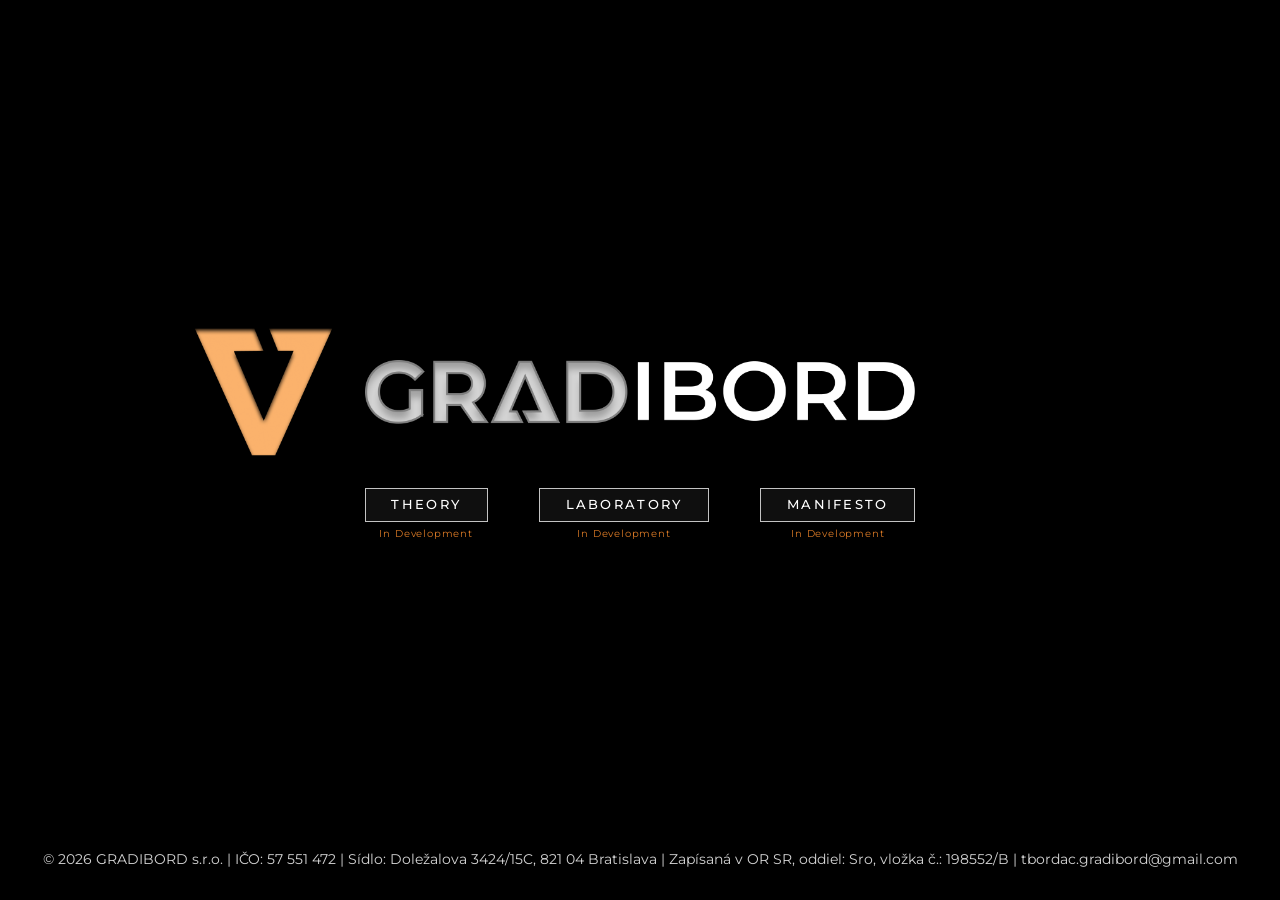
==== index.html @ 0e36bd1f "official landing page introduction" ====
<!DOCTYPE html>
<html lang="en">
<head>
  <meta charset="UTF-8" />
  <meta name="viewport" content="width=device-width, initial-scale=1.0" />
  <title>GRADIBORD</title>
  <link rel="icon" href="assets/img/nabla.svg" type="image/x-icon" />
  <link rel="stylesheet" href="style.css" />
</head>
<body>
  <div class="hero__bg" role="img" aria-label="Brand background"></div>
  <section class="hero" aria-label="Hero">

    <!-- Logo composition: Nabla (2× height) left of GRADIBORD, both vertically centred -->
    <div class="logo-group">
      <div class="nabla">
        <img src="assets/img/nabla.png" alt="Nabla symbol" />
      </div>
      <div class="brand-logo">
        <img src="assets/img/GRADIBORD.png" alt="GRADIBORD" />
      </div>
    </div>

    <!-- Navigation buttons with per-button captions -->
    <nav class="nav-buttons" aria-label="Main navigation">
      <div class="nav-item">
        <a href="theory.html" class="nav-btn">Theory</a>
        <p class="btn-caption">In Development</p>
      </div>

      <div class="nav-item">
        <a href="https://github.com/gradibord" class="nav-btn" target="_blank" rel="noopener noreferrer">Laboratory</a>
        <p class="btn-caption">In Development</p>
      </div>

      <div class="nav-item">
        <a href="manifesto.html" class="nav-btn">Manifesto</a>
        <p class="btn-caption">In Development</p>
      </div>
    </nav>

  </section>

  <footer>
    <p class="footer">&copy; 2026 GRADIBORD s.r.o. | IČO: 57 551 472 | Sídlo: Doležalova 3424/15C, 821 04 Bratislava | Zapísaná v OR SR, oddiel: Sro, vložka č.: 198552/B | tbordac.gradibord@gmail.com</p>
  </footer>

</body>
</html>
---- style.css ----
/* ── Google Font ─────────────────────────────────────────── */
@import url('https://fonts.googleapis.com/css2?family=Montserrat:wght@400;500&display=swap');
@import url('https://fonts.googleapis.com/css2?family=Inter:wght@400;500&display=swap');

/* ── Reset ───────────────────────────────────────────────── */
*, *::before, *::after {
  box-sizing: border-box;
  margin: 0;
  padding: 0;
}

html, body {
  height: 100%;
  width: 100%;
  overflow: auto;
}

body {
  font-family: 'Montserrat', sans-serif;
  background-color: #000;
}

/* ── Hero ────────────────────────────────────────────────── */
.hero {
  position: relative;
  width: 100%;
  height: 100vh;
  display: flex;
  align-items: center;
  justify-content: center;
  
  /* ── Center content ──────────────────────────────────────── */
  z-index: 1;
  flex-direction: column;
  gap: calc(var(--logo-gap) * 2); /* half of GRADIBORD height */
}

.hero__bg {
  position: absolute;
  inset: 0;
  background: url('assets/img/background.png') center center / cover no-repeat;
  z-index: -1;
}

.hero__bg::after {
  content: '';
  position: absolute;
  inset: 0;
  background: rgba(0, 0, 0, 0.35);
}

/* ── Logo composition ────────────────────────────────────── */
/*
  Nabla is positioned absolutely to the left of the brand logo.
  It is 2× the height of the brand logo and vertically centred
  on the brand logo's midpoint.
  Both logos share a common CSS custom property for the brand
  logo height so the 2× ratio is always maintained.
*/
:root {
  --brand-h: clamp(50px, 5vw, 110px);
  --logo-gap: calc(var(--brand-h) * 0.5);   /* half of GRADIBORD height */
  --btn-fs:   calc(var(--brand-h) * 0.2);  /* button font scales with logo */
  --caption-fs: calc(var(--brand-h) * 0.16); /* caption font scales with logo */
}

.logo-group {
  position: relative;     /* anchor for absolutely-positioned nabla */
  z-index: 1;
  display: inline-flex;   /* shrink-wrap to brand-logo width only */
  align-items: center;
}

/* Nabla is pulled out of the centered flow and floats to the left */
.nabla {
  position: absolute;
  right: 100%;
  margin-right: clamp(1rem, 2.5vw, 2rem);  /* mirrors the original gap */
  top: 50%;
  transform: translateY(-50%);
}

.nabla img {
  height: calc(var(--brand-h) * 2);
  width: auto;
  display: block;
}

.brand-logo img {
  height: var(--brand-h);
  width: auto;
  display: block;
}

/* ── Navigation buttons ──────────────────────────────── */
.nav-buttons {
    display: flex;
    flex-wrap: wrap;
    gap: clamp(0.75rem, 4vw, 4.5rem);
    justify-content: center;
    align-items: flex-start; /* align multiple nav-items consistently */
}

/* Group each button with its caption */
.nav-item {
  display: flex;
  flex-direction: column;
  align-items: center;
  gap: 0.35rem;
}

.nav-btn {
    display: inline-block;
    text-decoration: none;
    text-align: center;           /* always centre the label */
    color: #fff;
    letter-spacing: 0.18em;
    font-size: var(--btn-fs);
    font-weight: 500;
    text-transform: uppercase;
    padding: 0.65em 2em;
    border: 1.5px solid rgba(255, 255, 255, 0.75);
    background: rgba(255, 255, 255, 0.06);
    backdrop-filter: blur(6px);
    -webkit-backdrop-filter: blur(6px);
    cursor: pointer;
    transition: background 0.25s ease, border-color 0.25s ease, color 0.25s ease;
    white-space: nowrap;
}

.nav-btn:hover,
.nav-btn:focus-visible {
  background: rgba(255, 255, 255, 0.8);
  border-color: #3a3a3a;
  color: #3a3a3a;
  outline: none;
}

/* ── "In Development" caption ────────────────────────────── */
.btn-caption {
  font-family: 'Montserrat', sans-serif;
  font-weight: 400;                /* Regular */
  font-size: var(--caption-fs);
  color: #D97925;
  letter-spacing: 0.08em;
  text-align: center;
  margin: 0; /* spacing controlled by .nav-item gap */
}

/* ── Footer ─────────────────────────────────────────────── */
footer {
  position: fixed;
  bottom: 0;
  left: 0;
  right: 0;
  display: flex;
  justify-content: center;
  align-items: center;
  z-index: 1;
  padding: 2rem;
  text-align: center;
  color: #d4d4d4;
  font-size: 0.9rem;
}

/* ── Stacked logo: nabla moves above GRADIBORD when it would clip (≤ 768 px) ── */
@media (max-width: 768px) {
  :root {
    --brand-h: clamp(40px, 10vw, 80px);
    --logo-gap:    calc(var(--brand-h) * 0.5);
    --btn-fs:      calc(var(--brand-h) * 0.18);
    --caption-fs:  calc(var(--brand-h) * 0.13);
  }

  /* Nabla re-enters the flow and sits above GRADIBORD */
  .nabla {
    position: static;
    transform: none;
    margin-right: 0;
  }

  .logo-group {
    flex-direction: column;
    align-items: center;
    gap: var(--logo-gap);
  }
}

/* ── Mobile (≤ 600 px) ───────────────────────────────────── */
@media (max-width: 600px) {

  :root {
    --brand-h:    42px;
    --logo-gap:   calc(var(--brand-h) * 0.5);  /* = 21px */
    --btn-fs:     calc(var(--brand-h) * 0.18); /* ≈ 7.6px – floor below */
    --caption-fs: calc(var(--brand-h) * 0.13); /* ≈ 5.5px – floor below */
  }

  .hero {
    height: auto;
    min-height: 100svh;
    padding: 2.5rem 1.25rem 3rem;
  }

  /* Stack buttons vertically on phone */
  .nav-buttons {
    flex-direction: column;
    align-items: center;
    gap: var(--logo-gap);
  }

  .nav-btn {
    /* minimum readable size on small screens */
    font-size: max(var(--btn-fs), 0.75rem);
    min-width: 10em;
    width: auto;
    max-width: 280px;
    text-align: center;
  }

  .btn-caption {
    font-size: max(var(--caption-fs), 0.6rem);
  }
}

/* ── Sub page ──────────────────────────────────────── */
body.sub-page {
  overflow: auto;
  display: flex;
  flex-direction: column;
  min-height: 100vh;
}

body.sub-page header {
  text-align: center;
  padding: 2rem;
}

body.sub-page header img {
  max-width: 300px;
  height: auto;
}

body.sub-page main {
  font-family: 'Inter', sans-serif;
  max-width: 800px;
  width: 100%;
  height: fit-content;
  margin: 0 auto;
  padding: 2rem; /* bottom padding keeps last item clear of footer */
  color: #fff;

  /* Glassmorphism-inspired styling */
  background: rgba(255, 255, 255, 0.05);
  backdrop-filter: blur(5px);
  -webkit-backdrop-filter: blur(5px);
  border-radius: 20px;
  border: 1px solid rgba(255, 255, 255, 0.3);
  box-shadow: 
    0 8px 32px rgba(0, 0, 0, 0.1),
    inset 0 1px 0 rgba(255, 255, 255, 0.5),
    inset 0 -1px 0 rgba(255, 255, 255, 0.1),
    inset 0 0 0px 0px rgba(255, 255, 255, 0);

}

body.sub-page main h1 {
  text-align: center;
  padding-bottom: 2rem;
  font-size: 1.5em;
  letter-spacing: 0.1em;
  color: #fff;
}

body.sub-page main li {
  margin-bottom: 2rem;
}

body.sub-page main ol {
  margin-bottom: 4rem;
}

body.sub-page main img {
  display: flex;
  margin: 2rem auto 0 auto;
  max-width: 4em;
  height: auto;
}

/* Override the global fixed footer for this page */
body.sub-page footer {
  position: static;
  display: flex;
  flex-direction: column;
  justify-content: center;
  align-items: center;
  padding: 2rem;
  text-align: center;
  color: #d4d4d4;
  font-size: 0.9rem;

  margin-top: auto; /* push footer to bottom when content is short */
}
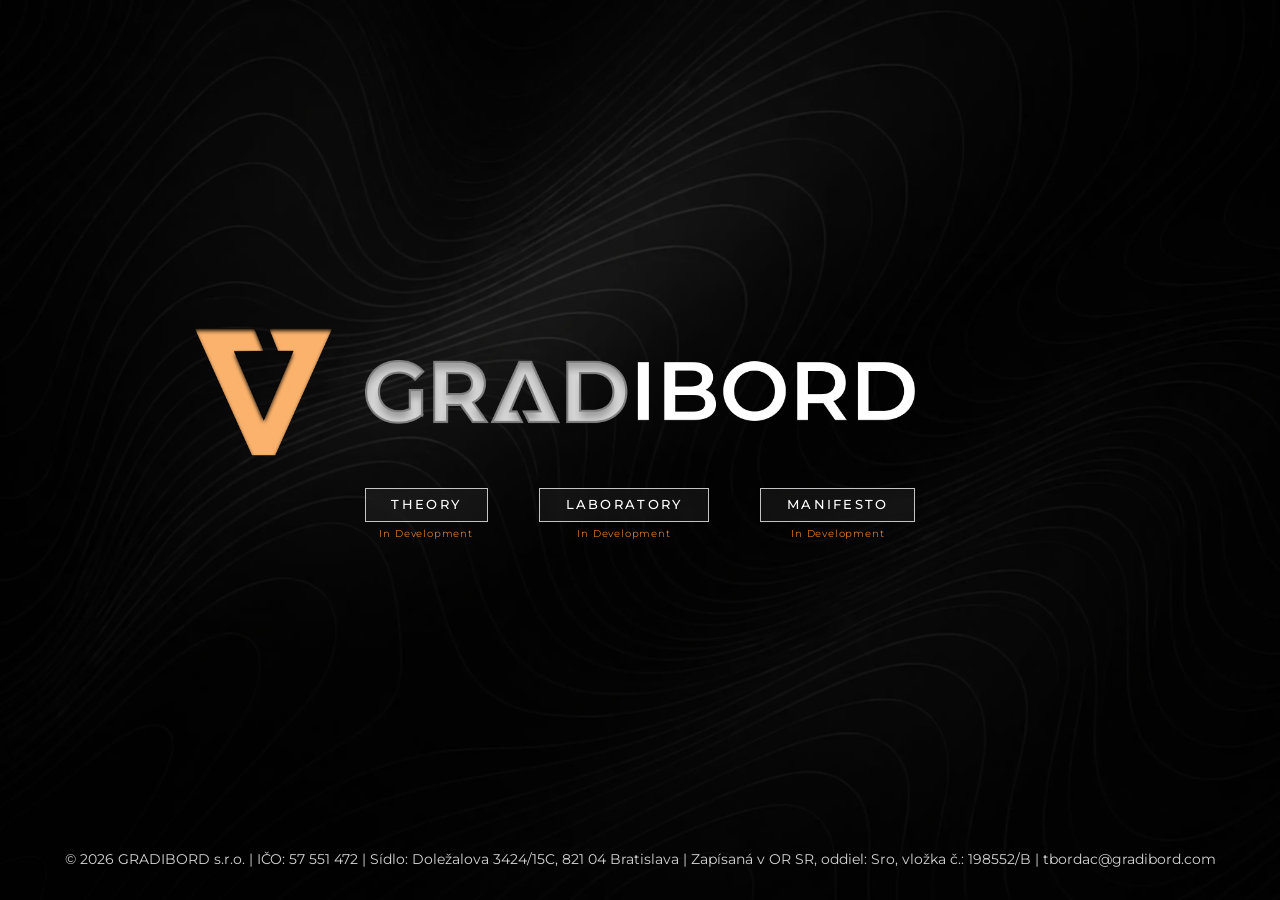
==== commit c336bc1e: "Update index.html" ====
--- a/index.html
+++ b/index.html
@@ -42,7 +42,7 @@
   </section>
 
   <footer>
-    <p class="footer">&copy; 2026 GRADIBORD s.r.o. | IČO: 57 551 472 | Sídlo: Doležalova 3424/15C, 821 04 Bratislava | Zapísaná v OR SR, oddiel: Sro, vložka č.: 198552/B | tbordac.gradibord@gmail.com</p>
+    <p class="footer">&copy; 2026 GRADIBORD s.r.o. | IČO: 57 551 472 | Sídlo: Doležalova 3424/15C, 821 04 Bratislava | Zapísaná v OR SR, oddiel: Sro, vložka č.: 198552/B | tbordac@gradibord.com</p>
   </footer>
 
 </body>
--- a/style.css
+++ b/style.css
@@ -38,7 +38,7 @@
 .hero__bg {
   position: absolute;
   inset: 0;
-  background: url('assets/img/background.png') center center / cover no-repeat;
+  background: url('assets/img/background.webp') center center / cover no-repeat;
   z-index: -1;
 }
 
@@ -280,6 +280,10 @@
   margin-bottom: 4rem;
 }
 
+body.sub-page main ul li {
+  margin: 0.25rem 0 0.5rem 2rem;
+}
+
 body.sub-page main img {
   display: flex;
   margin: 2rem auto 0 auto;
